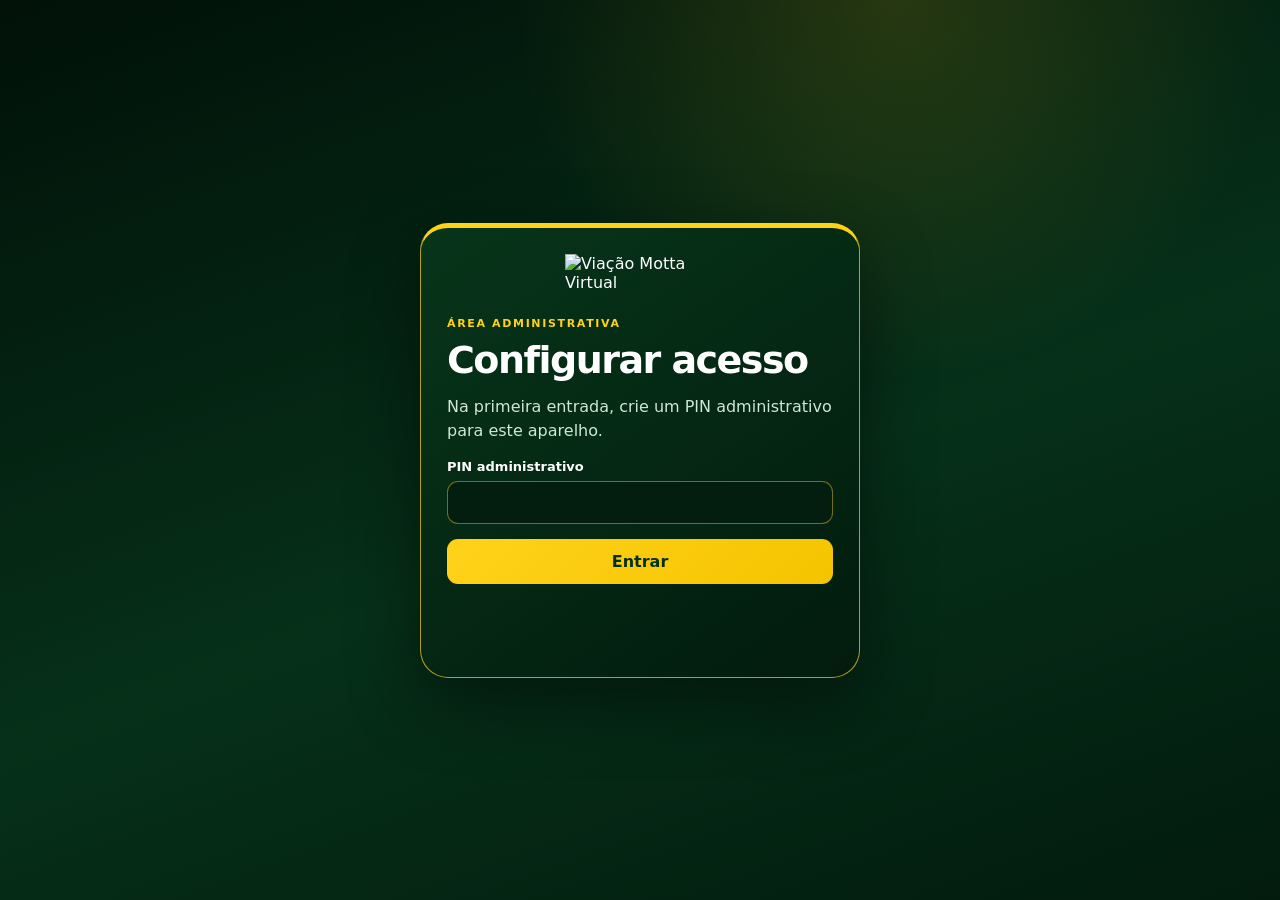
==== admin.html @ f6727799 "Criar página administrativa de configurações" ====
<!doctype html><html lang="pt-BR"><head><meta charset="utf-8"><meta name="viewport" content="width=device-width,initial-scale=1"><meta name="theme-color" content="#034d24"><title>Configurações | Viação Motta Virtual</title><link rel="stylesheet" href="styles.css?v=admin-1"><style>.admin-wrap{max-width:1180px;margin:auto;padding:24px}.admin-tabs{display:flex;gap:10px;flex-wrap:wrap;margin:18px 0}.admin-tab{border:1px solid rgba(255,210,26,.45);background:#052a15;color:#fff;border-radius:12px;padding:11px 14px;font-weight:800}.admin-tab.active{background:var(--yellow);color:#053018}.admin-section{display:none}.admin-section.active{display:block}.admin-grid{display:grid;grid-template-columns:repeat(2,minmax(0,1fr));gap:18px}.setting-card{background:linear-gradient(145deg,#07351a,#032613);border:1px solid rgba(255,210,26,.45);border-radius:20px;padding:20px}.setting-card h2{margin-top:0;border-bottom:2px solid var(--yellow);padding-bottom:10px}.admin-list{display:flex;flex-direction:column;gap:10px}.admin-item{background:#052a15;border:1px solid rgba(255,210,26,.25);border-radius:12px;padding:13px}.admin-item select{width:100%;margin-top:8px}.status-ok{color:#8ff0aa}.status-warn{color:#ffd66b}.status-bad{color:#ff9d9d}.admin-logo-preview{width:180px;max-height:120px;object-fit:contain;background:#021b0d;border:1px solid rgba(255,210,26,.35);border-radius:12px;padding:8px}@media(max-width:760px){.admin-grid{grid-template-columns:1fr}}</style></head><body><div id="adminGate" class="login-gate"><div class="login-card"><img src="https://raw.githubusercontent.com/elielscarabelliserafim507-lab/Viacao-Motta/main/assets/logo-vm-approved.png" alt="Viação Motta Virtual"><span class="eyebrow">ÁREA ADMINISTRATIVA</span><h1 id="gateTitle">Configurar acesso</h1><p id="gateText">Na primeira entrada, crie um PIN administrativo para este aparelho.</p><form id="adminLoginForm" class="form"><label>PIN administrativo<input id="adminPin" type="password" inputmode="numeric" minlength="4" maxlength="12" required></label><button class="primary">Entrar</button><p id="adminLoginStatus" class="login-status"></p></form></div></div><header class="topbar yellow-line"><div class="brand"><img class="brand-logo app-logo" src="https://raw.githubusercontent.com/elielscarabelliserafim507-lab/Viacao-Motta/main/assets/logo-vm-approved.png" alt="Viação Motta Virtual"><div><strong>⚙️ Configurações</strong><span>Admin • Viação Motta Virtual</span></div></div><div class="top-actions"><a class="logout-btn" style="display:inline-flex;text-decoration:none" href="index.html">Voltar ao app</a><button id="adminLogout" class="logout-btn" style="display:inline-flex">Bloquear</button></div></header><main class="admin-wrap"><div class="page-head"><div><span class="eyebrow">PAINEL ADMINISTRATIVO</span><h1>Configurações</h1><p class="muted">Gerencie notas, contas de motoristas e aparência do aplicativo.</p></div></div><div class="admin-tabs"><button class="admin-tab active" data-tab="notes">Configuração de nota</button><button class="admin-tab" data-tab="accounts">Configuração de conta</button><button class="admin-tab" data-tab="appcfg">Configuração do app</button></div><section id="notes" class="admin-section active"><div class="admin-grid"><div class="setting-card"><h2>Regras de verificação</h2><form id="noteRulesForm" class="form"><label><input id="ruleWrong" type="checkbox"> Marcar nota errada</label><label><input id="ruleMissingValue" type="checkbox" checked> Alertar nota sem valor</label><label><input id="ruleAlteredValue" type="checkbox" checked> Alertar possível valor adulterado</label><label><input id="ruleMissingPhoto" type="checkbox" checked> Bloquear nota sem foto</label><button class="primary">Salvar regras</button></form></div><div class="setting-card"><h2>Revisão das notas</h2><div id="adminNotes" class="admin-list muted">Nenhuma nota registrada.</div></div></div></section><section id="accounts" class="admin-section"><div class="admin-grid"><div class="setting-card"><h2>Criar / autorizar motorista</h2><form id="adminDriverForm" class="form"><label>Nome<input id="aDriverName" required></label><label>Telefone<input id="aDriverPhone" inputmode="tel" placeholder="(21) 99999-2102" required></label><label>E-mail<input id="aDriverEmail" type="email" required></label><label>Código do crachá<input id="aDriverBadge" readonly placeholder="MOT-2102"></label><label>Base<input id="aDriverBase"></label><label><input id="aDriverAuthorized" type="checkbox" checked> Autorizar este e-mail para acesso</label><button class="primary">Salvar motorista</button><p id="accountStatus" class="muted"></p></form></div><div class="setting-card"><h2>Verificação de dados</h2><div id="adminDrivers" class="admin-list muted">Nenhum motorista cadastrado.</div></div></div></section><section id="appcfg" class="admin-section"><div class="admin-grid"><div class="setting-card"><h2>Logo do app</h2><form id="logoForm" class="form"><img id="adminLogoPreview" class="admin-logo-preview app-logo" src="https://raw.githubusercontent.com/elielscarabelliserafim507-lab/Viacao-Motta/main/assets/logo-vm-approved.png" alt="Logo"><label>URL da logo<input id="logoUrl" type="url" placeholder="https://..."></label><button class="primary">Salvar logo</button><p class="muted">Se deixar vazio, o app usa a logo oficial atual.</p></form></div><div class="setting-card"><h2>Cores do app</h2><form id="themeForm" class="form"><label>Cor principal<input id="primaryColor" type="color" value="#08752f"></label><label>Cor de destaque<input id="accentColor" type="color" value="#ffd21a"></label><label>Fundo<input id="backgroundColor" type="color" value="#021b0d"></label><button class="primary">Aplicar cores</button><button id="resetTheme" type="button" class="logout-btn" style="display:inline-flex;justify-content:center">Restaurar padrão</button></form></div></div></section></main><footer class="yellow-line-top"><span>© 2026 - Viação Motta Virtual. Todos os Direitos Reservados.</span></footer><script src="admin.js?v=admin-1"></script></body></html>
---- styles.css ----
:root{--bg:#021b0d;--surface:#07351a;--surface2:#0a4422;--line:#f5c400;--text:#ffffff;--muted:#cfe8d5;--green:#08752f;--green2:#0a5b2a;--yellow:#ffd21a;--yellow2:#f5c400;--radius:20px}*{box-sizing:border-box}html{scroll-behavior:smooth}body{margin:0;background:radial-gradient(circle at 80% 0%,rgba(255,210,26,.08),transparent 30%),linear-gradient(160deg,#011108,#063019 55%,#021b0d);color:var(--text);font-family:Inter,system-ui,-apple-system,BlinkMacSystemFont,"Segoe UI",sans-serif}.topbar{position:sticky;top:0;z-index:20;min-height:86px;display:flex;align-items:center;justify-content:space-between;padding:8px 20px;background:rgba(2,27,13,.96);backdrop-filter:blur(15px)}.yellow-line{border-bottom:4px solid var(--yellow)}.brand{display:flex;align-items:center;gap:14px}.brand>div{display:flex;flex-direction:column}.brand strong{font-size:18px}.brand span{font-size:11px;color:var(--yellow);text-transform:uppercase;letter-spacing:.11em}.brand-logo{width:96px;height:64px;object-fit:contain;border-radius:10px}.top-actions{display:flex;align-items:center;gap:8px}.logged-badge{font-size:12px;font-weight:900;color:var(--yellow);letter-spacing:.08em}.logout-btn{display:none;background:transparent;color:#fff;border:1px solid rgba(255,210,26,.6);border-radius:10px;padding:8px 11px;font:inherit;font-size:12px;font-weight:800}.menu-btn{display:none;background:transparent;color:var(--yellow);border:1px solid var(--yellow);border-radius:10px;padding:8px 11px;font-size:20px}.layout{display:grid;grid-template-columns:250px 1fr;min-height:calc(100vh - 86px)}.sidebar{background:linear-gradient(180deg,#04351a,#021b0d);padding:18px 12px;display:flex;flex-direction:column;gap:8px}.yellow-edge{border-right:3px solid var(--yellow)}.nav{border:0;background:transparent;color:#e9f7ed;text-align:left;padding:13px 15px;border-radius:12px;font:inherit;font-weight:700;cursor:pointer}.nav:hover,.nav.active{background:linear-gradient(135deg,rgba(255,210,26,.22),rgba(8,117,47,.55));color:#fff;border-left:4px solid var(--yellow)}.content{padding:28px;max-width:1500px;width:100%;margin:0 auto}.page{display:none}.page.active{display:block}.hero-card{display:flex;justify-content:space-between;align-items:center;gap:26px;background:radial-gradient(circle at 100% 0%,rgba(255,210,26,.14),transparent 35%),linear-gradient(145deg,#0a4a25,#032613);border:1px solid rgba(255,210,26,.7);border-radius:28px;padding:28px;box-shadow:0 18px 50px rgba(0,0,0,.25)}.branded-hero{position:relative;overflow:hidden}.branded-hero:after{content:"";position:absolute;left:0;right:0;bottom:0;height:4px;background:var(--yellow)}.hero-logo{width:220px;max-width:35%;border-radius:18px}.eyebrow{font-size:11px;font-weight:900;letter-spacing:.15em;color:var(--yellow)}h1{font-size:clamp(34px,6vw,64px);line-height:1;letter-spacing:-.04em;margin:10px 0 16px}.hero-card p{max-width:760px;color:var(--muted);font-size:17px;line-height:1.65}.hero-badge{padding:12px 17px;border-radius:999px;background:var(--yellow);color:#063019;font-weight:900;font-size:12px}.stats{display:grid;grid-template-columns:repeat(4,1fr);gap:14px;margin:18px 0}.stats article,.panel,.route-card{background:linear-gradient(145deg,rgba(7,53,26,.96),rgba(3,38,19,.96));border:1px solid rgba(255,210,26,.45);border-radius:var(--radius)}.stats article{padding:20px;border-top:4px solid var(--yellow)}.stats span{display:block;color:var(--muted);font-size:12px;margin-bottom:8px}.stats strong{font-size:28px;color:#fff}.grid{display:grid;gap:18px}.grid.two{grid-template-columns:repeat(2,minmax(0,1fr))}.panel{padding:22px}.panel h2{margin-top:0;border-bottom:2px solid var(--yellow);padding-bottom:10px}.list{display:flex;flex-direction:column;gap:10px}.list>div{display:flex;align-items:center;justify-content:space-between;gap:12px;padding:13px;background:#052a15;border:1px solid rgba(255,210,26,.28);border-radius:12px}.list span{color:var(--muted);font-size:13px}.empty{color:var(--muted)}.page-head{display:flex;justify-content:space-between;align-items:end;margin-bottom:18px;border-bottom:3px solid var(--yellow);padding-bottom:12px}.page-head h1{font-size:44px;margin-bottom:0}.form{display:flex;flex-direction:column;gap:15px}.form label{font-size:13px;font-weight:800;color:#fff}.form input,.form select,.form textarea,.ai-form input{width:100%;margin-top:7px;background:#031d0e;border:1px solid rgba(255,210,26,.45);border-radius:11px;color:white;padding:13px 14px;font:inherit;outline:none}.form input:focus,.form select:focus,.form textarea:focus,.ai-form input:focus{border-color:var(--yellow);box-shadow:0 0 0 2px rgba(255,210,26,.12)}button.primary,.primary{border:0;border-radius:11px;background:linear-gradient(135deg,var(--yellow),var(--yellow2));color:#053018;padding:13px 17px;font:inherit;font-weight:900;cursor:pointer}.cards{display:grid;grid-template-columns:repeat(auto-fill,minmax(210px,1fr));gap:15px}.route-card{padding:20px;border-top:4px solid var(--yellow)}.route-card strong{color:var(--yellow);font-size:13px}.route-card h3{font-size:21px;margin:15px 0 8px}.route-card span,.muted{color:var(--muted)}.ranking{display:flex;flex-direction:column;gap:10px}.ranking>div{display:grid;grid-template-columns:60px 1fr auto;gap:12px;padding:15px;background:#052a15;border:1px solid rgba(255,210,26,.25);border-radius:12px}.ranking strong{color:var(--yellow)}.ai-box{padding:0;overflow:hidden}.ai-messages{min-height:380px;padding:22px;display:flex;flex-direction:column;gap:12px}.ai-msg{max-width:80%;padding:13px 15px;border-radius:14px;background:#0a4422;color:#fff;border:1px solid rgba(255,210,26,.24)}.ai-form{display:flex;gap:10px;padding:14px;border-top:2px solid var(--yellow)}.ai-form input{margin:0}footer{padding:18px;text-align:center;color:var(--muted);font-size:12px;background:#021b0d;display:flex;align-items:center;justify-content:center;gap:16px;flex-wrap:wrap}.yellow-line-top{border-top:4px solid var(--yellow)}footer img{width:100px;height:56px;object-fit:contain}.login-gate{position:fixed;inset:0;z-index:100;background:radial-gradient(circle at 70% 0%,rgba(255,210,26,.14),transparent 30%),linear-gradient(160deg,#011108,#063019 55%,#021b0d);display:grid;place-items:center;padding:20px}.login-gate.hidden{display:none}.login-card{width:min(440px,100%);background:linear-gradient(145deg,#07351a,#021b0d);border:1px solid rgba(255,210,26,.7);border-top:5px solid var(--yellow);border-radius:28px;padding:26px;box-shadow:0 24px 70px rgba(0,0,0,.45)}.login-card>img{width:150px;max-height:110px;object-fit:contain;display:block;margin:0 auto 20px}.login-card h1{font-size:38px}.login-card p{color:var(--muted);line-height:1.5}.login-status{min-height:20px;color:#ffd6d6!important;font-weight:800}.invoice-upload input[type=file]{padding:10px}.invoice-upload span{display:block;color:var(--muted);font-weight:500;margin-top:8px}.invoice-preview-wrap{padding:10px;background:#031d0e;border:1px solid rgba(255,210,26,.3);border-radius:14px}.invoice-preview{display:block;max-width:100%;max-height:300px;margin:auto;border-radius:10px}.finance-item>div{display:flex;flex-direction:column;gap:5px}.finance-item small{color:var(--yellow);font-weight:800}.finance-item img{width:74px;height:74px;object-fit:cover;border-radius:10px;border:1px solid rgba(255,210,26,.45)}@media(max-width:900px){.layout{grid-template-columns:1fr}.menu-btn{display:block}.sidebar{position:fixed;top:86px;left:-270px;width:250px;height:calc(100vh - 86px);z-index:15;transition:.25s;box-shadow:20px 0 40px rgba(0,0,0,.35)}.sidebar.open{left:0}.grid.two,.stats{grid-template-columns:1fr 1fr}.hero-card{align-items:flex-start;flex-direction:column}.hero-logo{max-width:220px;width:100%}.content{padding:18px}}@media(max-width:600px){.brand strong{font-size:14px}.brand span{font-size:9px}.brand-logo{width:78px;height:54px}.logged-badge{display:none}.logout-btn{padding:7px 9px}.stats,.grid.two{grid-template-columns:1fr}.content{padding:14px}.hero-card{padding:22px 18px}.page-head h1{font-size:36px}.list>div{align-items:flex-start;flex-direction:column}.finance-item img{width:100%;height:160px}.ai-form{flex-direction:column}.ai-msg{max-width:100%}}
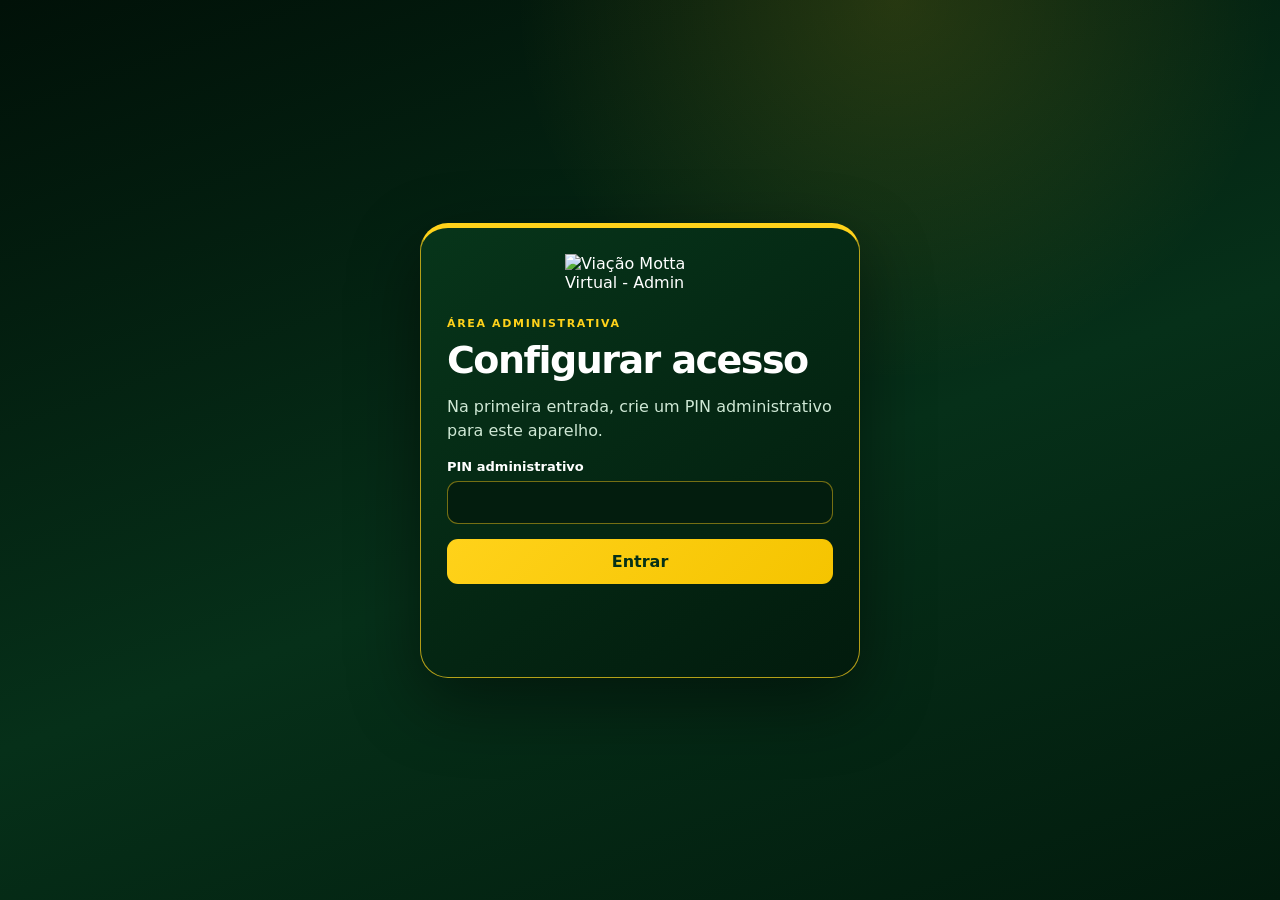
==== commit e57d962c: "Usar nova logo no Admin Viação Motta Virtual" ====
--- a/admin.html
+++ b/admin.html
@@ -1 +1 @@
-<!doctype html><html lang="pt-BR"><head><meta charset="utf-8"><meta name="viewport" content="width=device-width,initial-scale=1"><meta name="theme-color" content="#034d24"><title>Configurações | Viação Motta Virtual</title><link rel="stylesheet" href="styles.css?v=admin-1"><style>.admin-wrap{max-width:1180px;margin:auto;padding:24px}.admin-tabs{display:flex;gap:10px;flex-wrap:wrap;margin:18px 0}.admin-tab{border:1px solid rgba(255,210,26,.45);background:#052a15;color:#fff;border-radius:12px;padding:11px 14px;font-weight:800}.admin-tab.active{background:var(--yellow);color:#053018}.admin-section{display:none}.admin-section.active{display:block}.admin-grid{display:grid;grid-template-columns:repeat(2,minmax(0,1fr));gap:18px}.setting-card{background:linear-gradient(145deg,#07351a,#032613);border:1px solid rgba(255,210,26,.45);border-radius:20px;padding:20px}.setting-card h2{margin-top:0;border-bottom:2px solid var(--yellow);padding-bottom:10px}.admin-list{display:flex;flex-direction:column;gap:10px}.admin-item{background:#052a15;border:1px solid rgba(255,210,26,.25);border-radius:12px;padding:13px}.admin-item select{width:100%;margin-top:8px}.status-ok{color:#8ff0aa}.status-warn{color:#ffd66b}.status-bad{color:#ff9d9d}.admin-logo-preview{width:180px;max-height:120px;object-fit:contain;background:#021b0d;border:1px solid rgba(255,210,26,.35);border-radius:12px;padding:8px}@media(max-width:760px){.admin-grid{grid-template-columns:1fr}}</style></head><body><div id="adminGate" class="login-gate"><div class="login-card"><img src="https://raw.githubusercontent.com/elielscarabelliserafim507-lab/Viacao-Motta/main/assets/logo-vm-approved.png" alt="Viação Motta Virtual"><span class="eyebrow">ÁREA ADMINISTRATIVA</span><h1 id="gateTitle">Configurar acesso</h1><p id="gateText">Na primeira entrada, crie um PIN administrativo para este aparelho.</p><form id="adminLoginForm" class="form"><label>PIN administrativo<input id="adminPin" type="password" inputmode="numeric" minlength="4" maxlength="12" required></label><button class="primary">Entrar</button><p id="adminLoginStatus" class="login-status"></p></form></div></div><header class="topbar yellow-line"><div class="brand"><img class="brand-logo app-logo" src="https://raw.githubusercontent.com/elielscarabelliserafim507-lab/Viacao-Motta/main/assets/logo-vm-approved.png" alt="Viação Motta Virtual"><div><strong>⚙️ Configurações</strong><span>Admin • Viação Motta Virtual</span></div></div><div class="top-actions"><a class="logout-btn" style="display:inline-flex;text-decoration:none" href="index.html">Voltar ao app</a><button id="adminLogout" class="logout-btn" style="display:inline-flex">Bloquear</button></div></header><main class="admin-wrap"><div class="page-head"><div><span class="eyebrow">PAINEL ADMINISTRATIVO</span><h1>Configurações</h1><p class="muted">Gerencie notas, contas de motoristas e aparência do aplicativo.</p></div></div><div class="admin-tabs"><button class="admin-tab active" data-tab="notes">Configuração de nota</button><button class="admin-tab" data-tab="accounts">Configuração de conta</button><button class="admin-tab" data-tab="appcfg">Configuração do app</button></div><section id="notes" class="admin-section active"><div class="admin-grid"><div class="setting-card"><h2>Regras de verificação</h2><form id="noteRulesForm" class="form"><label><input id="ruleWrong" type="checkbox"> Marcar nota errada</label><label><input id="ruleMissingValue" type="checkbox" checked> Alertar nota sem valor</label><label><input id="ruleAlteredValue" type="checkbox" checked> Alertar possível valor adulterado</label><label><input id="ruleMissingPhoto" type="checkbox" checked> Bloquear nota sem foto</label><button class="primary">Salvar regras</button></form></div><div class="setting-card"><h2>Revisão das notas</h2><div id="adminNotes" class="admin-list muted">Nenhuma nota registrada.</div></div></div></section><section id="accounts" class="admin-section"><div class="admin-grid"><div class="setting-card"><h2>Criar / autorizar motorista</h2><form id="adminDriverForm" class="form"><label>Nome<input id="aDriverName" required></label><label>Telefone<input id="aDriverPhone" inputmode="tel" placeholder="(21) 99999-2102" required></label><label>E-mail<input id="aDriverEmail" type="email" required></label><label>Código do crachá<input id="aDriverBadge" readonly placeholder="MOT-2102"></label><label>Base<input id="aDriverBase"></label><label><input id="aDriverAuthorized" type="checkbox" checked> Autorizar este e-mail para acesso</label><button class="primary">Salvar motorista</button><p id="accountStatus" class="muted"></p></form></div><div class="setting-card"><h2>Verificação de dados</h2><div id="adminDrivers" class="admin-list muted">Nenhum motorista cadastrado.</div></div></div></section><section id="appcfg" class="admin-section"><div class="admin-grid"><div class="setting-card"><h2>Logo do app</h2><form id="logoForm" class="form"><img id="adminLogoPreview" class="admin-logo-preview app-logo" src="https://raw.githubusercontent.com/elielscarabelliserafim507-lab/Viacao-Motta/main/assets/logo-vm-approved.png" alt="Logo"><label>URL da logo<input id="logoUrl" type="url" placeholder="https://..."></label><button class="primary">Salvar logo</button><p class="muted">Se deixar vazio, o app usa a logo oficial atual.</p></form></div><div class="setting-card"><h2>Cores do app</h2><form id="themeForm" class="form"><label>Cor principal<input id="primaryColor" type="color" value="#08752f"></label><label>Cor de destaque<input id="accentColor" type="color" value="#ffd21a"></label><label>Fundo<input id="backgroundColor" type="color" value="#021b0d"></label><button class="primary">Aplicar cores</button><button id="resetTheme" type="button" class="logout-btn" style="display:inline-flex;justify-content:center">Restaurar padrão</button></form></div></div></section></main><footer class="yellow-line-top"><span>© 2026 - Viação Motta Virtual. Todos os Direitos Reservados.</span></footer><script src="admin.js?v=admin-1"></script></body></html>+<!doctype html><html lang="pt-BR"><head><meta charset="utf-8"><meta name="viewport" content="width=device-width,initial-scale=1"><meta name="theme-color" content="#034d24"><title>Viação Motta Virtual - Admin</title><link rel="stylesheet" href="styles.css?v=logo-apps-1"><style>.admin-wrap{max-width:1180px;margin:auto;padding:24px}.admin-tabs{display:flex;gap:10px;flex-wrap:wrap;margin:18px 0}.admin-tab{border:1px solid rgba(255,210,26,.45);background:#052a15;color:#fff;border-radius:12px;padding:11px 14px;font-weight:800}.admin-tab.active{background:var(--yellow);color:#053018}.admin-section{display:none}.admin-section.active{display:block}.admin-grid{display:grid;grid-template-columns:repeat(2,minmax(0,1fr));gap:18px}.setting-card{background:linear-gradient(145deg,#07351a,#032613);border:1px solid rgba(255,210,26,.45);border-radius:20px;padding:20px}.setting-card h2{margin-top:0;border-bottom:2px solid var(--yellow);padding-bottom:10px}.admin-list{display:flex;flex-direction:column;gap:10px}.admin-item{background:#052a15;border:1px solid rgba(255,210,26,.25);border-radius:12px;padding:13px}.admin-item select{width:100%;margin-top:8px}.status-ok{color:#8ff0aa}.status-warn{color:#ffd66b}.status-bad{color:#ff9d9d}.admin-logo-preview{width:180px;max-height:120px;object-fit:contain;background:#021b0d;border:1px solid rgba(255,210,26,.35);border-radius:12px;padding:8px}@media(max-width:760px){.admin-grid{grid-template-columns:1fr}}</style></head><body><div id="adminGate" class="login-gate"><div class="login-card"><img src="assets/logo-vm-apps.png?v=1" alt="Viação Motta Virtual - Admin"><span class="eyebrow">ÁREA ADMINISTRATIVA</span><h1 id="gateTitle">Configurar acesso</h1><p id="gateText">Na primeira entrada, crie um PIN administrativo para este aparelho.</p><form id="adminLoginForm" class="form"><label>PIN administrativo<input id="adminPin" type="password" inputmode="numeric" minlength="4" maxlength="12" required></label><button class="primary">Entrar</button><p id="adminLoginStatus" class="login-status"></p></form></div></div><header class="topbar yellow-line"><div class="brand"><img class="brand-logo app-logo" src="assets/logo-vm-apps.png?v=1" alt="Viação Motta Virtual - Admin"><div><strong>⚙️ Configurações</strong><span>Admin • Viação Motta Virtual</span></div></div><div class="top-actions"><a class="logout-btn" style="display:inline-flex;text-decoration:none" href="index.html">Voltar ao app</a><button id="adminLogout" class="logout-btn" style="display:inline-flex">Bloquear</button></div></header><main class="admin-wrap"><div class="page-head"><div><span class="eyebrow">PAINEL ADMINISTRATIVO</span><h1>Configurações</h1><p class="muted">Gerencie notas, contas de motoristas e aparência do aplicativo.</p></div></div><div class="admin-tabs"><button class="admin-tab active" data-tab="notes">Configuração de nota</button><button class="admin-tab" data-tab="accounts">Configuração de conta</button><button class="admin-tab" data-tab="appcfg">Configuração do app</button></div><section id="notes" class="admin-section active"><div class="admin-grid"><div class="setting-card"><h2>Regras de verificação</h2><form id="noteRulesForm" class="form"><label><input id="ruleWrong" type="checkbox"> Marcar nota errada</label><label><input id="ruleMissingValue" type="checkbox" checked> Alertar nota sem valor</label><label><input id="ruleAlteredValue" type="checkbox" checked> Alertar possível valor adulterado</label><label><input id="ruleMissingPhoto" type="checkbox" checked> Bloquear nota sem foto</label><button class="primary">Salvar regras</button></form></div><div class="setting-card"><h2>Revisão das notas</h2><div id="adminNotes" class="admin-list muted">Nenhuma nota registrada.</div></div></div></section><section id="accounts" class="admin-section"><div class="admin-grid"><div class="setting-card"><h2>Criar / autorizar motorista</h2><form id="adminDriverForm" class="form"><label>Nome<input id="aDriverName" required></label><label>Telefone<input id="aDriverPhone" inputmode="tel" placeholder="(21) 99999-2102" required></label><label>E-mail<input id="aDriverEmail" type="email" required></label><label>Código do crachá<input id="aDriverBadge" readonly placeholder="MOT-2102"></label><label>Base<input id="aDriverBase"></label><label><input id="aDriverAuthorized" type="checkbox" checked> Autorizar este e-mail para acesso</label><button class="primary">Salvar motorista</button><p id="accountStatus" class="muted"></p></form></div><div class="setting-card"><h2>Verificação de dados</h2><div id="adminDrivers" class="admin-list muted">Nenhum motorista cadastrado.</div></div></div></section><section id="appcfg" class="admin-section"><div class="admin-grid"><div class="setting-card"><h2>Logo do app</h2><form id="logoForm" class="form"><img id="adminLogoPreview" class="admin-logo-preview app-logo" src="assets/logo-vm-apps.png?v=1" alt="Logo"><label>URL da logo<input id="logoUrl" type="url" placeholder="https://..."></label><button class="primary">Salvar logo</button><p class="muted">Se deixar vazio, o app usa a nova logo oficial.</p></form></div><div class="setting-card"><h2>Cores do app</h2><form id="themeForm" class="form"><label>Cor principal<input id="primaryColor" type="color" value="#08752f"></label><label>Cor de destaque<input id="accentColor" type="color" value="#ffd21a"></label><label>Fundo<input id="backgroundColor" type="color" value="#021b0d"></label><button class="primary">Aplicar cores</button><button id="resetTheme" type="button" class="logout-btn" style="display:inline-flex;justify-content:center">Restaurar padrão</button></form></div></div></section></main><footer class="yellow-line-top"><img src="assets/logo-vm-apps.png?v=1" alt="Viação Motta Virtual - Admin"><span>© 2026 - Viação Motta Virtual. Todos os Direitos Reservados.</span></footer><script src="admin.js?v=admin-1"></script></body></html>
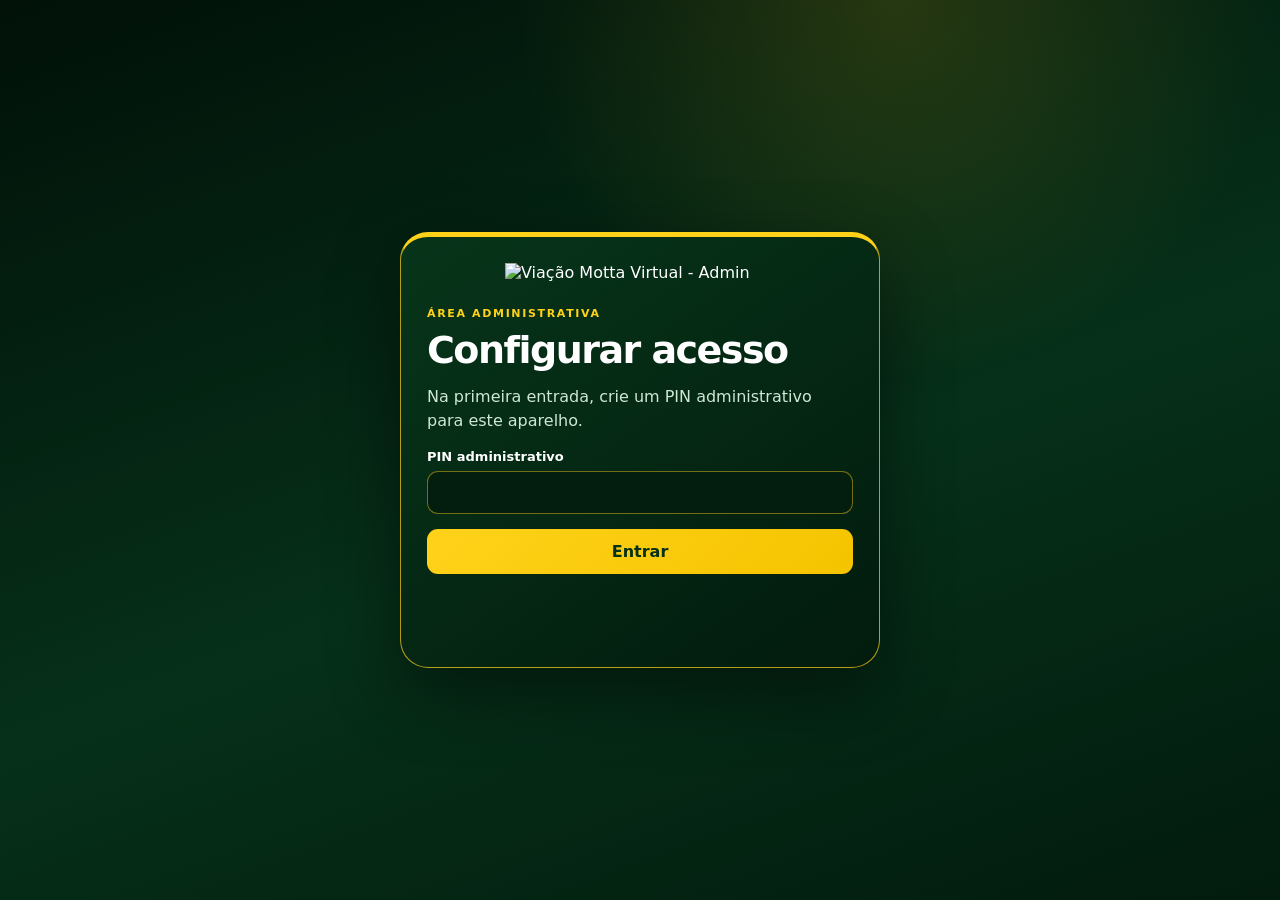
==== commit de5cf29d: "Adiciona relatório financeiro final exclusivo do admin" ====
--- a/admin.html
+++ b/admin.html
@@ -1 +1 @@
-<!doctype html><html lang="pt-BR"><head><meta charset="utf-8"><meta name="viewport" content="width=device-width,initial-scale=1"><meta name="theme-color" content="#034d24"><title>Viação Motta Virtual - Admin</title><link rel="stylesheet" href="styles.css?v=logo-apps-1"><style>.admin-wrap{max-width:1180px;margin:auto;padding:24px}.admin-tabs{display:flex;gap:10px;flex-wrap:wrap;margin:18px 0}.admin-tab{border:1px solid rgba(255,210,26,.45);background:#052a15;color:#fff;border-radius:12px;padding:11px 14px;font-weight:800}.admin-tab.active{background:var(--yellow);color:#053018}.admin-section{display:none}.admin-section.active{display:block}.admin-grid{display:grid;grid-template-columns:repeat(2,minmax(0,1fr));gap:18px}.setting-card{background:linear-gradient(145deg,#07351a,#032613);border:1px solid rgba(255,210,26,.45);border-radius:20px;padding:20px}.setting-card h2{margin-top:0;border-bottom:2px solid var(--yellow);padding-bottom:10px}.admin-list{display:flex;flex-direction:column;gap:10px}.admin-item{background:#052a15;border:1px solid rgba(255,210,26,.25);border-radius:12px;padding:13px}.admin-item select{width:100%;margin-top:8px}.status-ok{color:#8ff0aa}.status-warn{color:#ffd66b}.status-bad{color:#ff9d9d}.admin-logo-preview{width:180px;max-height:120px;object-fit:contain;background:#021b0d;border:1px solid rgba(255,210,26,.35);border-radius:12px;padding:8px}@media(max-width:760px){.admin-grid{grid-template-columns:1fr}}</style></head><body><div id="adminGate" class="login-gate"><div class="login-card"><img src="assets/logo-vm-apps.png?v=1" alt="Viação Motta Virtual - Admin"><span class="eyebrow">ÁREA ADMINISTRATIVA</span><h1 id="gateTitle">Configurar acesso</h1><p id="gateText">Na primeira entrada, crie um PIN administrativo para este aparelho.</p><form id="adminLoginForm" class="form"><label>PIN administrativo<input id="adminPin" type="password" inputmode="numeric" minlength="4" maxlength="12" required></label><button class="primary">Entrar</button><p id="adminLoginStatus" class="login-status"></p></form></div></div><header class="topbar yellow-line"><div class="brand"><img class="brand-logo app-logo" src="assets/logo-vm-apps.png?v=1" alt="Viação Motta Virtual - Admin"><div><strong>⚙️ Configurações</strong><span>Admin • Viação Motta Virtual</span></div></div><div class="top-actions"><a class="logout-btn" style="display:inline-flex;text-decoration:none" href="index.html">Voltar ao app</a><button id="adminLogout" class="logout-btn" style="display:inline-flex">Bloquear</button></div></header><main class="admin-wrap"><div class="page-head"><div><span class="eyebrow">PAINEL ADMINISTRATIVO</span><h1>Configurações</h1><p class="muted">Gerencie notas, contas de motoristas e aparência do aplicativo.</p></div></div><div class="admin-tabs"><button class="admin-tab active" data-tab="notes">Configuração de nota</button><button class="admin-tab" data-tab="accounts">Configuração de conta</button><button class="admin-tab" data-tab="appcfg">Configuração do app</button></div><section id="notes" class="admin-section active"><div class="admin-grid"><div class="setting-card"><h2>Regras de verificação</h2><form id="noteRulesForm" class="form"><label><input id="ruleWrong" type="checkbox"> Marcar nota errada</label><label><input id="ruleMissingValue" type="checkbox" checked> Alertar nota sem valor</label><label><input id="ruleAlteredValue" type="checkbox" checked> Alertar possível valor adulterado</label><label><input id="ruleMissingPhoto" type="checkbox" checked> Bloquear nota sem foto</label><button class="primary">Salvar regras</button></form></div><div class="setting-card"><h2>Revisão das notas</h2><div id="adminNotes" class="admin-list muted">Nenhuma nota registrada.</div></div></div></section><section id="accounts" class="admin-section"><div class="admin-grid"><div class="setting-card"><h2>Criar / autorizar motorista</h2><form id="adminDriverForm" class="form"><label>Nome<input id="aDriverName" required></label><label>Telefone<input id="aDriverPhone" inputmode="tel" placeholder="(21) 99999-2102" required></label><label>E-mail<input id="aDriverEmail" type="email" required></label><label>Código do crachá<input id="aDriverBadge" readonly placeholder="MOT-2102"></label><label>Base<input id="aDriverBase"></label><label><input id="aDriverAuthorized" type="checkbox" checked> Autorizar este e-mail para acesso</label><button class="primary">Salvar motorista</button><p id="accountStatus" class="muted"></p></form></div><div class="setting-card"><h2>Verificação de dados</h2><div id="adminDrivers" class="admin-list muted">Nenhum motorista cadastrado.</div></div></div></section><section id="appcfg" class="admin-section"><div class="admin-grid"><div class="setting-card"><h2>Logo do app</h2><form id="logoForm" class="form"><img id="adminLogoPreview" class="admin-logo-preview app-logo" src="assets/logo-vm-apps.png?v=1" alt="Logo"><label>URL da logo<input id="logoUrl" type="url" placeholder="https://..."></label><button class="primary">Salvar logo</button><p class="muted">Se deixar vazio, o app usa a nova logo oficial.</p></form></div><div class="setting-card"><h2>Cores do app</h2><form id="themeForm" class="form"><label>Cor principal<input id="primaryColor" type="color" value="#08752f"></label><label>Cor de destaque<input id="accentColor" type="color" value="#ffd21a"></label><label>Fundo<input id="backgroundColor" type="color" value="#021b0d"></label><button class="primary">Aplicar cores</button><button id="resetTheme" type="button" class="logout-btn" style="display:inline-flex;justify-content:center">Restaurar padrão</button></form></div></div></section></main><footer class="yellow-line-top"><img src="assets/logo-vm-apps.png?v=1" alt="Viação Motta Virtual - Admin"><span>© 2026 - Viação Motta Virtual. Todos os Direitos Reservados.</span></footer><script src="admin.js?v=admin-1"></script></body></html>+<!doctype html><html lang="pt-BR"><head><meta charset="utf-8"><meta name="viewport" content="width=device-width,initial-scale=1"><meta name="theme-color" content="#034d24"><title>Viação Motta Virtual - Admin</title><link rel="stylesheet" href="styles.css?v=admin-report-1"><style>.admin-wrap{max-width:1180px;margin:auto;padding:24px}.admin-tabs{display:flex;gap:10px;flex-wrap:wrap;margin:18px 0}.admin-tab{border:1px solid rgba(255,210,26,.45);background:#052a15;color:#fff;border-radius:12px;padding:11px 14px;font-weight:800}.admin-tab.active{background:var(--yellow);color:#053018}.admin-section{display:none}.admin-section.active{display:block}.admin-grid{display:grid;grid-template-columns:repeat(2,minmax(0,1fr));gap:18px}.setting-card{background:linear-gradient(145deg,#07351a,#032613);border:1px solid rgba(255,210,26,.45);border-radius:20px;padding:20px}.setting-card h2{margin-top:0;border-bottom:2px solid var(--yellow);padding-bottom:10px}.admin-list{display:flex;flex-direction:column;gap:10px}.admin-item{background:#052a15;border:1px solid rgba(255,210,26,.25);border-radius:12px;padding:13px}.admin-item select{width:100%;margin-top:8px}.admin-logo-preview{width:180px;max-height:120px;object-fit:contain;background:#021b0d;border:1px solid rgba(255,210,26,.35);border-radius:12px;padding:8px}.report-controls{display:flex;gap:12px;flex-wrap:wrap;align-items:end;margin-bottom:18px}.report-controls label{font-size:13px;font-weight:800}.report-controls input{display:block;margin-top:6px;background:#031d0e;color:#fff;border:1px solid #806d18;border-radius:10px;padding:11px}.report-sheet{background:#fff;color:#10251a;border-radius:20px;overflow:hidden}.report-head{background:linear-gradient(135deg,#003d1f,#08612f);color:#fff;padding:24px;display:flex;justify-content:space-between;gap:20px;align-items:center;border-bottom:6px solid #ffd21a}.report-head img{width:180px;max-height:105px;object-fit:contain}.report-title{text-align:right}.report-title h2{margin:0;color:#fff;border:0}.report-title strong{color:#ffd21a}.report-stats{display:grid;grid-template-columns:repeat(4,1fr);gap:10px;padding:18px}.report-stat{border:1px solid #cbd9d0;border-radius:14px;padding:14px}.report-stat span{display:block;font-size:11px;font-weight:900}.report-stat strong{display:block;color:#075b2d;font-size:23px;margin-top:4px}.report-table-wrap{padding:0 18px 18px;overflow:auto}.report-table{width:100%;border-collapse:collapse;font-size:12px}.report-table th{background:#075b2d;color:#fff;padding:10px;text-align:left}.report-table td{padding:9px;border-bottom:1px solid #dde5e0}.report-table tfoot td{font-weight:1000;background:#e8f6ec;color:#075b2d}.report-bottom{display:grid;grid-template-columns:1fr 1fr;gap:16px;padding:0 18px 18px}.report-box{border:1px solid #cbd9d0;border-radius:14px;padding:16px}.report-box h3{margin-top:0;color:#075b2d}.trip-summary{width:100%;border-collapse:collapse}.trip-summary td,.trip-summary th{padding:7px;border-bottom:1px solid #ddd;text-align:left}.signature{text-align:center;display:flex;flex-direction:column;justify-content:center;min-height:170px}.signature-line{width:220px;border-top:1px solid #333;margin:45px auto 8px}.report-foot{background:#003d1f;color:#fff;padding:14px 20px;text-align:center;border-top:4px solid #ffd21a}.no-print{display:block}@media(max-width:760px){.admin-grid,.report-stats,.report-bottom{grid-template-columns:1fr}.report-head{align-items:flex-start;flex-direction:column}.report-title{text-align:left}}@media print{body{background:#fff}.topbar,.admin-tabs,.page-head,footer,.no-print,#adminGate{display:none!important}.admin-wrap{padding:0;max-width:none}.admin-section{display:none!important}#report.admin-section{display:block!important}.report-sheet{border-radius:0}.report-table{font-size:10px}}</style></head><body><div id="adminGate" class="login-gate"><div class="login-card"><img src="/Viacao-Motta/assets/logo-vm.svg?v=admin-report-1" alt="Viação Motta Virtual - Admin"><span class="eyebrow">ÁREA ADMINISTRATIVA</span><h1 id="gateTitle">Configurar acesso</h1><p id="gateText">Na primeira entrada, crie um PIN administrativo para este aparelho.</p><form id="adminLoginForm" class="form"><label>PIN administrativo<input id="adminPin" type="password" inputmode="numeric" minlength="4" maxlength="12" required></label><button class="primary">Entrar</button><p id="adminLoginStatus" class="login-status"></p></form></div></div><header class="topbar yellow-line"><div class="brand"><img class="brand-logo app-logo" src="/Viacao-Motta/assets/logo-vm.svg?v=admin-report-1" alt="Viação Motta Virtual - Admin"><div><strong>⚙️ Administração</strong><span>Viação Motta Virtual</span></div></div><div class="top-actions"><a class="logout-btn" style="display:inline-flex;text-decoration:none" href="index.html">Voltar ao app</a><button id="adminLogout" class="logout-btn" style="display:inline-flex">Bloquear</button></div></header><main class="admin-wrap"><div class="page-head"><div><span class="eyebrow">PAINEL ADMINISTRATIVO</span><h1>Admin</h1><p class="muted">Configurações e relatórios exclusivos da administração.</p></div></div><div class="admin-tabs"><button class="admin-tab active" data-tab="notes">Configuração de nota</button><button class="admin-tab" data-tab="accounts">Configuração de conta</button><button class="admin-tab" data-tab="appcfg">Configuração do app</button><button class="admin-tab" data-tab="report">📊 Relatório final</button></div><section id="notes" class="admin-section active"><div class="admin-grid"><div class="setting-card"><h2>Regras de verificação</h2><form id="noteRulesForm" class="form"><label><input id="ruleWrong" type="checkbox"> Marcar nota errada</label><label><input id="ruleMissingValue" type="checkbox" checked> Alertar nota sem valor</label><label><input id="ruleAlteredValue" type="checkbox" checked> Alertar possível valor adulterado</label><label><input id="ruleMissingPhoto" type="checkbox" checked> Bloquear nota sem foto</label><button class="primary">Salvar regras</button></form></div><div class="setting-card"><h2>Revisão das notas</h2><div id="adminNotes" class="admin-list muted">Nenhuma nota registrada.</div></div></div></section><section id="accounts" class="admin-section"><div class="admin-grid"><div class="setting-card"><h2>Criar / autorizar motorista</h2><form id="adminDriverForm" class="form"><label>Nome<input id="aDriverName" required></label><label>Telefone<input id="aDriverPhone" inputmode="tel" required></label><label>E-mail<input id="aDriverEmail" type="email" required></label><label>Código do crachá<input id="aDriverBadge" readonly placeholder="MOT-2102"></label><label>Base<input id="aDriverBase"></label><label><input id="aDriverAuthorized" type="checkbox" checked> Autorizar este e-mail para acesso</label><button class="primary">Salvar motorista</button><p id="accountStatus" class="muted"></p></form></div><div class="setting-card"><h2>Verificação de dados</h2><div id="adminDrivers" class="admin-list muted">Nenhum motorista cadastrado.</div></div></div></section><section id="appcfg" class="admin-section"><div class="admin-grid"><div class="setting-card"><h2>Logo do app</h2><form id="logoForm" class="form"><img id="adminLogoPreview" class="admin-logo-preview app-logo" src="/Viacao-Motta/assets/logo-vm.svg?v=admin-report-1" alt="Logo"><label>URL da logo<input id="logoUrl" type="url" placeholder="https://..."></label><button class="primary">Salvar logo</button></form></div><div class="setting-card"><h2>Cores do app</h2><form id="themeForm" class="form"><label>Cor principal<input id="primaryColor" type="color" value="#08752f"></label><label>Cor de destaque<input id="accentColor" type="color" value="#ffd21a"></label><label>Fundo<input id="backgroundColor" type="color" value="#021b0d"></label><button class="primary">Aplicar cores</button><button id="resetTheme" type="button" class="logout-btn" style="display:inline-flex;justify-content:center">Restaurar padrão</button></form></div></div></section><section id="report" class="admin-section"><div class="report-controls no-print"><label>Mês do relatório<input id="reportMonth" type="month"></label><button id="generateReport" class="primary">Gerar relatório do mês</button><button id="printReport" class="primary">Imprimir / Salvar PDF</button></div><div id="reportSheet" class="report-sheet"><div class="report-head"><img class="app-logo" src="/Viacao-Motta/assets/logo-vm.svg?v=admin-report-1" alt="Viação Motta Virtual"><div class="report-title"><h2>RELATÓRIO FINANCEIRO</h2><strong>NOTAS FISCAIS</strong><div id="reportPeriod">Período: —</div></div></div><div class="report-stats"><div class="report-stat"><span>TOTAL DE NOTAS</span><strong id="rNotes">0</strong></div><div class="report-stat"><span>TOTAL DE MOTORISTAS</span><strong id="rDrivers">0</strong></div><div class="report-stat"><span>VALOR TOTAL</span><strong id="rValue">R$ 0,00</strong></div><div class="report-stat"><span>PERÍODO</span><strong id="rMonth">—</strong></div></div><div class="report-table-wrap"><table class="report-table"><thead><tr><th>Data</th><th>Nº da Nota</th><th>Motorista</th><th>Viagem</th><th>Descrição</th><th>Valor (R$)</th></tr></thead><tbody id="reportRows"></tbody><tfoot><tr><td colspan="5">VALOR TOTAL DO MÊS</td><td id="rTotal">R$ 0,00</td></tr></tfoot></table></div><div class="report-bottom"><div class="report-box"><h3>Resumo por tipo de viagem</h3><table class="trip-summary"><thead><tr><th>Viagem</th><th>Quantidade</th><th>Total</th></tr></thead><tbody id="tripRows"></tbody></table></div><div class="report-box signature"><h3>Informações gerais</h3><div id="reportInfo"></div><div class="signature-line"></div><strong>Eliel Scarabelli Serafim</strong><span>Viação Motta Virtual — Administração</span></div></div><div class="report-foot">Qualidade, Conforto e Segurança • © 2026 - Viação Motta Virtual. Todos os Direitos Reservados.</div></div></section></main><footer class="yellow-line-top"><img src="/Viacao-Motta/assets/logo-vm.svg?v=admin-report-1" alt="Viação Motta Virtual - Admin"><span>© 2026 - Viação Motta Virtual. Todos os Direitos Reservados.</span></footer><script src="admin.js?v=admin-report-1"></script></body></html>
--- a/styles.css
+++ b/styles.css
@@ -1 +1 @@
-:root{--bg:#021b0d;--surface:#07351a;--surface2:#0a4422;--line:#f5c400;--text:#ffffff;--muted:#cfe8d5;--green:#08752f;--green2:#0a5b2a;--yellow:#ffd21a;--yellow2:#f5c400;--radius:20px}*{box-sizing:border-box}html{scroll-behavior:smooth}body{margin:0;background:radial-gradient(circle at 80% 0%,rgba(255,210,26,.08),transparent 30%),linear-gradient(160deg,#011108,#063019 55%,#021b0d);color:var(--text);font-family:Inter,system-ui,-apple-system,BlinkMacSystemFont,"Segoe UI",sans-serif}.topbar{position:sticky;top:0;z-index:20;min-height:86px;display:flex;align-items:center;justify-content:space-between;padding:8px 20px;background:rgba(2,27,13,.96);backdrop-filter:blur(15px)}.yellow-line{border-bottom:4px solid var(--yellow)}.brand{display:flex;align-items:center;gap:14px}.brand>div{display:flex;flex-direction:column}.brand strong{font-size:18px}.brand span{font-size:11px;color:var(--yellow);text-transform:uppercase;letter-spacing:.11em}.brand-logo{width:96px;height:64px;object-fit:contain;border-radius:10px}.top-actions{display:flex;align-items:center;gap:8px}.logged-badge{font-size:12px;font-weight:900;color:var(--yellow);letter-spacing:.08em}.logout-btn{display:none;background:transparent;color:#fff;border:1px solid rgba(255,210,26,.6);border-radius:10px;padding:8px 11px;font:inherit;font-size:12px;font-weight:800}.menu-btn{display:none;background:transparent;color:var(--yellow);border:1px solid var(--yellow);border-radius:10px;padding:8px 11px;font-size:20px}.layout{display:grid;grid-template-columns:250px 1fr;min-height:calc(100vh - 86px)}.sidebar{background:linear-gradient(180deg,#04351a,#021b0d);padding:18px 12px;display:flex;flex-direction:column;gap:8px}.yellow-edge{border-right:3px solid var(--yellow)}.nav{border:0;background:transparent;color:#e9f7ed;text-align:left;padding:13px 15px;border-radius:12px;font:inherit;font-weight:700;cursor:pointer}.nav:hover,.nav.active{background:linear-gradient(135deg,rgba(255,210,26,.22),rgba(8,117,47,.55));color:#fff;border-left:4px solid var(--yellow)}.content{padding:28px;max-width:1500px;width:100%;margin:0 auto}.page{display:none}.page.active{display:block}.hero-card{display:flex;justify-content:space-between;align-items:center;gap:26px;background:radial-gradient(circle at 100% 0%,rgba(255,210,26,.14),transparent 35%),linear-gradient(145deg,#0a4a25,#032613);border:1px solid rgba(255,210,26,.7);border-radius:28px;padding:28px;box-shadow:0 18px 50px rgba(0,0,0,.25)}.branded-hero{position:relative;overflow:hidden}.branded-hero:after{content:"";position:absolute;left:0;right:0;bottom:0;height:4px;background:var(--yellow)}.hero-logo{width:220px;max-width:35%;border-radius:18px}.eyebrow{font-size:11px;font-weight:900;letter-spacing:.15em;color:var(--yellow)}h1{font-size:clamp(34px,6vw,64px);line-height:1;letter-spacing:-.04em;margin:10px 0 16px}.hero-card p{max-width:760px;color:var(--muted);font-size:17px;line-height:1.65}.hero-badge{padding:12px 17px;border-radius:999px;background:var(--yellow);color:#063019;font-weight:900;font-size:12px}.stats{display:grid;grid-template-columns:repeat(4,1fr);gap:14px;margin:18px 0}.stats article,.panel,.route-card{background:linear-gradient(145deg,rgba(7,53,26,.96),rgba(3,38,19,.96));border:1px solid rgba(255,210,26,.45);border-radius:var(--radius)}.stats article{padding:20px;border-top:4px solid var(--yellow)}.stats span{display:block;color:var(--muted);font-size:12px;margin-bottom:8px}.stats strong{font-size:28px;color:#fff}.grid{display:grid;gap:18px}.grid.two{grid-template-columns:repeat(2,minmax(0,1fr))}.panel{padding:22px}.panel h2{margin-top:0;border-bottom:2px solid var(--yellow);padding-bottom:10px}.list{display:flex;flex-direction:column;gap:10px}.list>div{display:flex;align-items:center;justify-content:space-between;gap:12px;padding:13px;background:#052a15;border:1px solid rgba(255,210,26,.28);border-radius:12px}.list span{color:var(--muted);font-size:13px}.empty{color:var(--muted)}.page-head{display:flex;justify-content:space-between;align-items:end;margin-bottom:18px;border-bottom:3px solid var(--yellow);padding-bottom:12px}.page-head h1{font-size:44px;margin-bottom:0}.form{display:flex;flex-direction:column;gap:15px}.form label{font-size:13px;font-weight:800;color:#fff}.form input,.form select,.form textarea,.ai-form input{width:100%;margin-top:7px;background:#031d0e;border:1px solid rgba(255,210,26,.45);border-radius:11px;color:white;padding:13px 14px;font:inherit;outline:none}.form input:focus,.form select:focus,.form textarea:focus,.ai-form input:focus{border-color:var(--yellow);box-shadow:0 0 0 2px rgba(255,210,26,.12)}button.primary,.primary{border:0;border-radius:11px;background:linear-gradient(135deg,var(--yellow),var(--yellow2));color:#053018;padding:13px 17px;font:inherit;font-weight:900;cursor:pointer}.cards{display:grid;grid-template-columns:repeat(auto-fill,minmax(210px,1fr));gap:15px}.route-card{padding:20px;border-top:4px solid var(--yellow)}.route-card strong{color:var(--yellow);font-size:13px}.route-card h3{font-size:21px;margin:15px 0 8px}.route-card span,.muted{color:var(--muted)}.ranking{display:flex;flex-direction:column;gap:10px}.ranking>div{display:grid;grid-template-columns:60px 1fr auto;gap:12px;padding:15px;background:#052a15;border:1px solid rgba(255,210,26,.25);border-radius:12px}.ranking strong{color:var(--yellow)}.ai-box{padding:0;overflow:hidden}.ai-messages{min-height:380px;padding:22px;display:flex;flex-direction:column;gap:12px}.ai-msg{max-width:80%;padding:13px 15px;border-radius:14px;background:#0a4422;color:#fff;border:1px solid rgba(255,210,26,.24)}.ai-form{display:flex;gap:10px;padding:14px;border-top:2px solid var(--yellow)}.ai-form input{margin:0}footer{padding:18px;text-align:center;color:var(--muted);font-size:12px;background:#021b0d;display:flex;align-items:center;justify-content:center;gap:16px;flex-wrap:wrap}.yellow-line-top{border-top:4px solid var(--yellow)}footer img{width:100px;height:56px;object-fit:contain}.login-gate{position:fixed;inset:0;z-index:100;background:radial-gradient(circle at 70% 0%,rgba(255,210,26,.14),transparent 30%),linear-gradient(160deg,#011108,#063019 55%,#021b0d);display:grid;place-items:center;padding:20px}.login-gate.hidden{display:none}.login-card{width:min(440px,100%);background:linear-gradient(145deg,#07351a,#021b0d);border:1px solid rgba(255,210,26,.7);border-top:5px solid var(--yellow);border-radius:28px;padding:26px;box-shadow:0 24px 70px rgba(0,0,0,.45)}.login-card>img{width:150px;max-height:110px;object-fit:contain;display:block;margin:0 auto 20px}.login-card h1{font-size:38px}.login-card p{color:var(--muted);line-height:1.5}.login-status{min-height:20px;color:#ffd6d6!important;font-weight:800}.invoice-upload input[type=file]{padding:10px}.invoice-upload span{display:block;color:var(--muted);font-weight:500;margin-top:8px}.invoice-preview-wrap{padding:10px;background:#031d0e;border:1px solid rgba(255,210,26,.3);border-radius:14px}.invoice-preview{display:block;max-width:100%;max-height:300px;margin:auto;border-radius:10px}.finance-item>div{display:flex;flex-direction:column;gap:5px}.finance-item small{color:var(--yellow);font-weight:800}.finance-item img{width:74px;height:74px;object-fit:cover;border-radius:10px;border:1px solid rgba(255,210,26,.45)}@media(max-width:900px){.layout{grid-template-columns:1fr}.menu-btn{display:block}.sidebar{position:fixed;top:86px;left:-270px;width:250px;height:calc(100vh - 86px);z-index:15;transition:.25s;box-shadow:20px 0 40px rgba(0,0,0,.35)}.sidebar.open{left:0}.grid.two,.stats{grid-template-columns:1fr 1fr}.hero-card{align-items:flex-start;flex-direction:column}.hero-logo{max-width:220px;width:100%}.content{padding:18px}}@media(max-width:600px){.brand strong{font-size:14px}.brand span{font-size:9px}.brand-logo{width:78px;height:54px}.logged-badge{display:none}.logout-btn{padding:7px 9px}.stats,.grid.two{grid-template-columns:1fr}.content{padding:14px}.hero-card{padding:22px 18px}.page-head h1{font-size:36px}.list>div{align-items:flex-start;flex-direction:column}.finance-item img{width:100%;height:160px}.ai-form{flex-direction:column}.ai-msg{max-width:100%}}+:root{--bg:#021b0d;--surface:#07351a;--surface2:#0a4422;--line:#f5c400;--text:#ffffff;--muted:#cfe8d5;--green:#08752f;--green2:#0a5b2a;--yellow:#ffd21a;--yellow2:#f5c400;--radius:20px}*{box-sizing:border-box}html{scroll-behavior:smooth}body{margin:0;background:radial-gradient(circle at 80% 0%,rgba(255,210,26,.08),transparent 30%),linear-gradient(160deg,#011108,#063019 55%,#021b0d);color:var(--text);font-family:Inter,system-ui,-apple-system,BlinkMacSystemFont,"Segoe UI",sans-serif}.topbar{position:sticky;top:0;z-index:20;min-height:118px;display:flex;align-items:center;justify-content:space-between;padding:8px 20px;background:rgba(2,27,13,.96);backdrop-filter:blur(15px)}.yellow-line{border-bottom:4px solid var(--yellow)}.brand{display:flex;align-items:center;gap:14px}.brand>div{display:flex;flex-direction:column}.brand strong{font-size:18px}.brand span{font-size:11px;color:var(--yellow);text-transform:uppercase;letter-spacing:.11em}.brand-logo{width:165px;height:100px;object-fit:contain;border-radius:10px}.top-actions{display:flex;align-items:center;gap:8px}.logged-badge{font-size:12px;font-weight:900;color:var(--yellow);letter-spacing:.08em}.logout-btn{display:none;background:transparent;color:#fff;border:1px solid rgba(255,210,26,.6);border-radius:10px;padding:8px 11px;font:inherit;font-size:12px;font-weight:800}.menu-btn{display:none;background:transparent;color:var(--yellow);border:1px solid var(--yellow);border-radius:10px;padding:8px 11px;font-size:20px}.layout{display:grid;grid-template-columns:250px 1fr;min-height:calc(100vh - 118px)}.sidebar{background:linear-gradient(180deg,#04351a,#021b0d);padding:18px 12px;display:flex;flex-direction:column;gap:8px}.yellow-edge{border-right:3px solid var(--yellow)}.nav{border:0;background:transparent;color:#e9f7ed;text-align:left;padding:13px 15px;border-radius:12px;font:inherit;font-weight:700;cursor:pointer}.nav:hover,.nav.active{background:linear-gradient(135deg,rgba(255,210,26,.22),rgba(8,117,47,.55));color:#fff;border-left:4px solid var(--yellow)}.content{padding:28px;max-width:1500px;width:100%;margin:0 auto}.page{display:none}.page.active{display:block}.hero-card{display:flex;justify-content:space-between;align-items:center;gap:26px;background:radial-gradient(circle at 100% 0%,rgba(255,210,26,.14),transparent 35%),linear-gradient(145deg,#0a4a25,#032613);border:1px solid rgba(255,210,26,.7);border-radius:28px;padding:28px;box-shadow:0 18px 50px rgba(0,0,0,.25)}.branded-hero{position:relative;overflow:hidden}.branded-hero:after{content:"";position:absolute;left:0;right:0;bottom:0;height:4px;background:var(--yellow)}.hero-logo{width:390px;max-width:46%;border-radius:18px}.eyebrow{font-size:11px;font-weight:900;letter-spacing:.15em;color:var(--yellow)}h1{font-size:clamp(34px,6vw,64px);line-height:1;letter-spacing:-.04em;margin:10px 0 16px}.hero-card p{max-width:760px;color:var(--muted);font-size:17px;line-height:1.65}.hero-badge{padding:12px 17px;border-radius:999px;background:var(--yellow);color:#063019;font-weight:900;font-size:12px}.stats{display:grid;grid-template-columns:repeat(4,1fr);gap:14px;margin:18px 0}.stats article,.panel,.route-card{background:linear-gradient(145deg,rgba(7,53,26,.96),rgba(3,38,19,.96));border:1px solid rgba(255,210,26,.45);border-radius:var(--radius)}.stats article{padding:20px;border-top:4px solid var(--yellow)}.stats span{display:block;color:var(--muted);font-size:12px;margin-bottom:8px}.stats strong{font-size:28px;color:#fff}.grid{display:grid;gap:18px}.grid.two{grid-template-columns:repeat(2,minmax(0,1fr))}.panel{padding:22px}.panel h2{margin-top:0;border-bottom:2px solid var(--yellow);padding-bottom:10px}.list{display:flex;flex-direction:column;gap:10px}.list>div{display:flex;align-items:center;justify-content:space-between;gap:12px;padding:13px;background:#052a15;border:1px solid rgba(255,210,26,.28);border-radius:12px}.list span{color:var(--muted);font-size:13px}.empty{color:var(--muted)}.page-head{display:flex;justify-content:space-between;align-items:end;margin-bottom:18px;border-bottom:3px solid var(--yellow);padding-bottom:12px}.page-head h1{font-size:44px;margin-bottom:0}.form{display:flex;flex-direction:column;gap:15px}.form label{font-size:13px;font-weight:800;color:#fff}.form input,.form select,.form textarea,.ai-form input{width:100%;margin-top:7px;background:#031d0e;border:1px solid rgba(255,210,26,.45);border-radius:11px;color:white;padding:13px 14px;font:inherit;outline:none}.form input:focus,.form select:focus,.form textarea:focus,.ai-form input:focus{border-color:var(--yellow);box-shadow:0 0 0 2px rgba(255,210,26,.12)}button.primary,.primary{border:0;border-radius:11px;background:linear-gradient(135deg,var(--yellow),var(--yellow2));color:#053018;padding:13px 17px;font:inherit;font-weight:900;cursor:pointer}.cards{display:grid;grid-template-columns:repeat(auto-fill,minmax(210px,1fr));gap:15px}.route-card{padding:20px;border-top:4px solid var(--yellow)}.route-card strong{color:var(--yellow);font-size:13px}.route-card h3{font-size:21px;margin:15px 0 8px}.route-card span,.muted{color:var(--muted)}.ranking{display:flex;flex-direction:column;gap:10px}.ranking>div{display:grid;grid-template-columns:60px 1fr auto;gap:12px;padding:15px;background:#052a15;border:1px solid rgba(255,210,26,.25);border-radius:12px}.ranking strong{color:var(--yellow)}.ai-box{padding:0;overflow:hidden}.ai-messages{min-height:380px;padding:22px;display:flex;flex-direction:column;gap:12px}.ai-msg{max-width:80%;padding:13px 15px;border-radius:14px;background:#0a4422;color:#fff;border:1px solid rgba(255,210,26,.24)}.ai-form{display:flex;gap:10px;padding:14px;border-top:2px solid var(--yellow)}.ai-form input{margin:0}footer{padding:18px;text-align:center;color:var(--muted);font-size:12px;background:#021b0d;display:flex;align-items:center;justify-content:center;gap:16px;flex-wrap:wrap}.yellow-line-top{border-top:4px solid var(--yellow)}footer img{width:170px;height:96px;object-fit:contain}.login-gate{position:fixed;inset:0;z-index:100;background:radial-gradient(circle at 70% 0%,rgba(255,210,26,.14),transparent 30%),linear-gradient(160deg,#011108,#063019 55%,#021b0d);display:grid;place-items:center;padding:20px}.login-gate.hidden{display:none}.login-card{width:min(480px,100%);background:linear-gradient(145deg,#07351a,#021b0d);border:1px solid rgba(255,210,26,.7);border-top:5px solid var(--yellow);border-radius:28px;padding:26px;box-shadow:0 24px 70px rgba(0,0,0,.45)}.login-card>img{width:270px;max-height:190px;object-fit:contain;display:block;margin:0 auto 20px}.login-card h1{font-size:38px}.login-card p{color:var(--muted);line-height:1.5}.login-status{min-height:20px;color:#ffd6d6!important;font-weight:800}.invoice-upload input[type=file]{padding:10px}.invoice-upload span{display:block;color:var(--muted);font-weight:500;margin-top:8px}.invoice-preview-wrap{padding:10px;background:#031d0e;border:1px solid rgba(255,210,26,.3);border-radius:14px}.invoice-preview{display:block;max-width:100%;max-height:300px;margin:auto;border-radius:10px}.finance-item>div{display:flex;flex-direction:column;gap:5px}.finance-item small{color:var(--yellow);font-weight:800}.finance-item img{width:74px;height:74px;object-fit:cover;border-radius:10px;border:1px solid rgba(255,210,26,.45)}@media(max-width:900px){.layout{grid-template-columns:1fr}.menu-btn{display:block}.sidebar{position:fixed;top:118px;left:-270px;width:250px;height:calc(100vh - 118px);z-index:15;transition:.25s;box-shadow:20px 0 40px rgba(0,0,0,.35)}.sidebar.open{left:0}.grid.two,.stats{grid-template-columns:1fr 1fr}.hero-card{align-items:flex-start;flex-direction:column}.hero-logo{max-width:390px;width:100%}.content{padding:18px}}@media(max-width:600px){.topbar{min-height:102px;padding:6px 10px}.brand{gap:8px}.brand strong{font-size:13px}.brand span{font-size:8px}.brand-logo{width:128px;height:82px}.sidebar{top:102px;height:calc(100vh - 102px)}.logged-badge{display:none}.logout-btn{padding:7px 9px}.stats,.grid.two{grid-template-columns:1fr}.content{padding:14px}.hero-card{padding:22px 18px}.hero-logo{max-width:320px}.page-head h1{font-size:36px}.list>div{align-items:flex-start;flex-direction:column}.finance-item img{width:100%;height:160px}.ai-form{flex-direction:column}.ai-msg{max-width:100%}}
